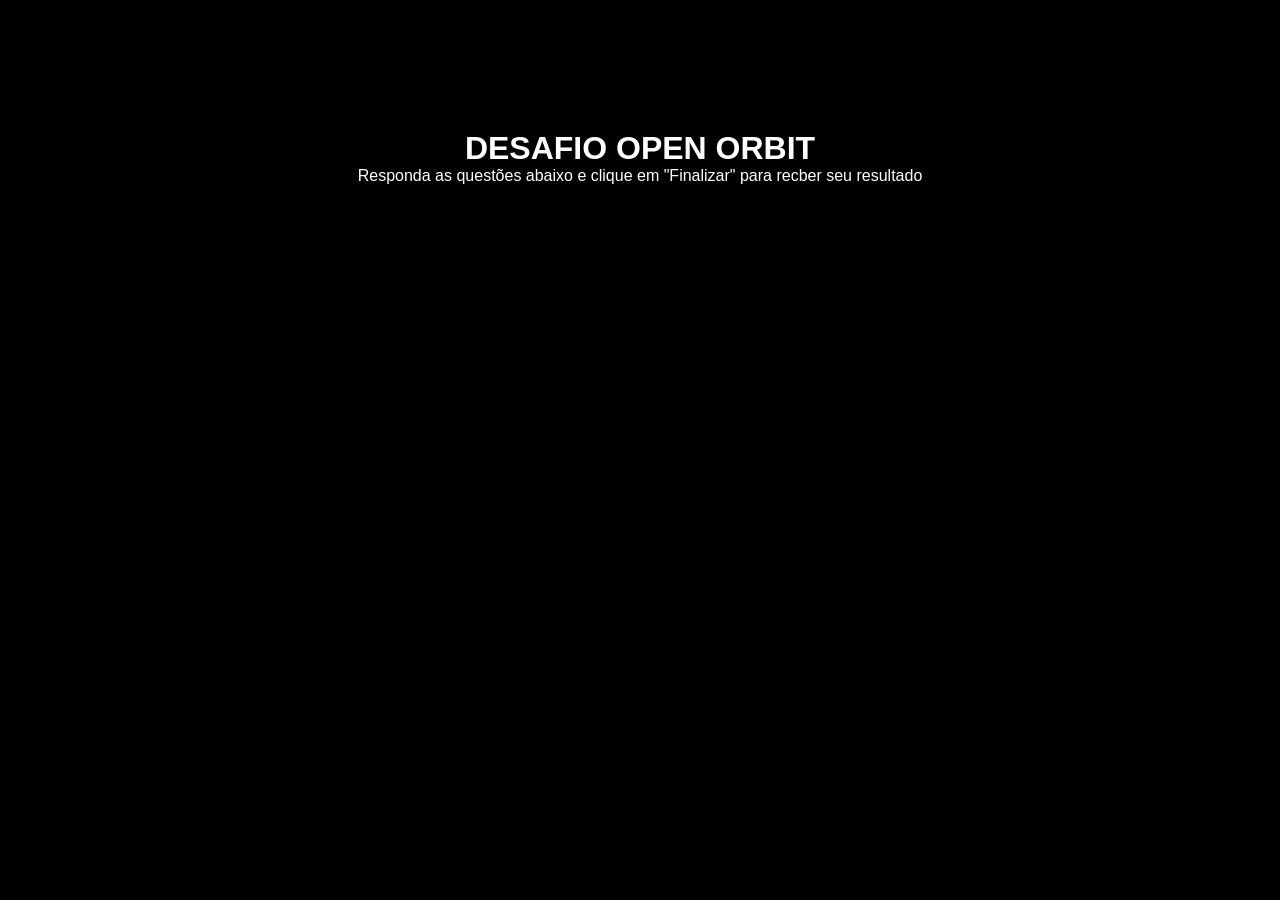
==== src/quiz/index.html @ 22c2d284 "feat: criando code base do HTML e CSS da page quiz" ====
<!DOCTYPE html>
<html lang="pt-BR">
<head>
    <meta charset="UTF-8">
    <meta name="viewport" content="width=device-width, initial-scale=1.0">
    <title>QUIZ</title>
    <link rel="stylesheet" href="style.css">
</head>
<body>
    <div class="quiz-container">
        <h1>DESAFIO OPEN ORBIT</h1>
        <p>Responda as questões abaixo e clique em "Finalizar" para recber seu resultado</p>
    </div>
    <script src="script.js"></script>
</body>
</html>
---- src/quiz/style.css ----
:root {
    --cor-primaria: rgb(34, 187, 234);
    --cor-texto: white;
}

* {
    margin: 0;
    padding: 0px;
    box-sizing: border-box; 
}

body {
    background-color: black;
    font-family: 'Inter', sans-serif;
    padding-top: 130px; 
    text-align: center;
    color: var(--cor-texto);
    margin: 0;
    box-sizing: border-box; 
}

/* seção do quiz */
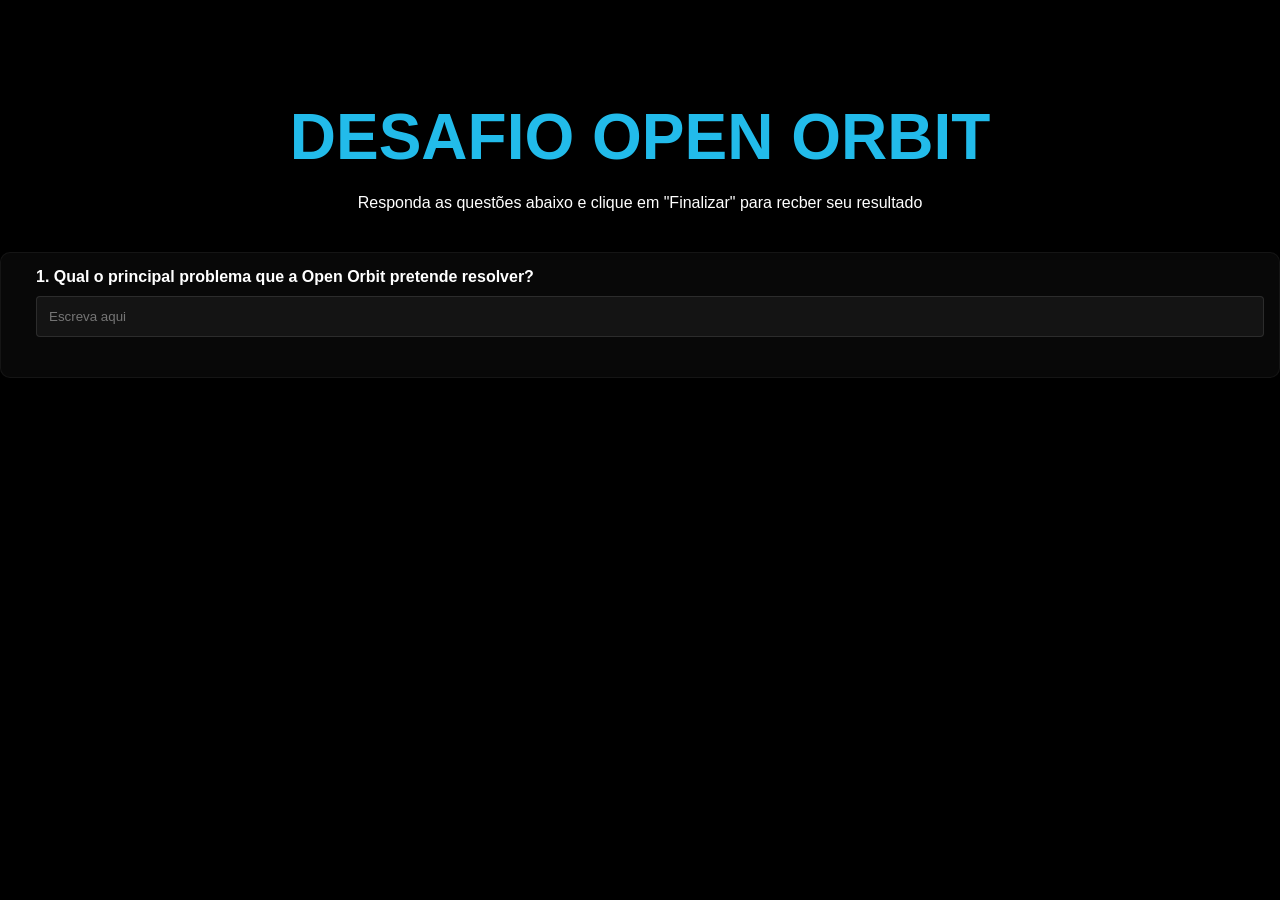
==== commit 979ac0e8: "feat: criando a estrura do html e css que irá ficar o quiz" ====
--- a/src/quiz/index.html
+++ b/src/quiz/index.html
@@ -10,6 +10,13 @@
     <div class="quiz-container">
         <h1>DESAFIO OPEN ORBIT</h1>
         <p>Responda as questões abaixo e clique em "Finalizar" para recber seu resultado</p>
+
+        <form id="quiz-formes" class="quiz-formes">
+            <div class="quiz-pergunta">
+                <label>1. Qual o principal problema que a Open Orbit pretende resolver?</label>
+                <input type="text" class="resposta" placeholder="Escreva aqui">
+            </div>
+        </form>
     </div>
     <script src="script.js"></script>
 </body>
--- a/src/quiz/style.css
+++ b/src/quiz/style.css
@@ -12,11 +12,63 @@
 body {
     background-color: black;
     font-family: 'Inter', sans-serif;
-    padding-top: 130px; 
+    padding-top: 100px; 
     text-align: center;
     color: var(--cor-texto);
-    margin: 0;
-    box-sizing: border-box; 
+    margin: 0; 
 }
 
-/* seção do quiz */+/* seção do quiz */
+
+.quiz-container h1 {
+    font-size: 4rem;
+    padding-bottom: 20px;
+    color: var(--cor-primaria);
+}
+
+.quiz-container p {
+    font-size: 1rem;
+    padding-bottom: 40px;
+}
+
+.quiz-formes {
+    background: rgba(255, 255, 255, 0.03); 
+    border: 1px solid rgba(109, 109, 109, 0.134);
+    padding: 15px;
+    margin-bottom: 20px;
+    border-radius: 10px; 
+    display: flex;
+    flex-direction: column;
+    gap: 10px;
+    transition: transform 0.3s ease, border-color 0.3s ease;
+}
+
+.quiz-pergunta {
+    padding-bottom: 25px;
+    padding-left: 20px;
+    text-align: left;
+    display: flex;
+    flex-direction: column;
+    gap: 10px;
+}
+
+.quiz-pergunta label {
+    font-size: 1rem;
+    color: var(--cor-texto);
+    font-weight: 700;
+}
+
+.resposta {
+    background: rgba(255, 255, 255, 0.05);
+    border: 1px solid rgba(255, 255, 255, 0.1);
+    padding: 12px;
+    border-radius: 4px;
+    color: white;
+    outline: none;
+    transition: 0.3s;
+}
+
+.resposta:focus {
+    border-color: var(--cor-primaria);
+    background: rgba(10, 54, 68, 0.05);
+}
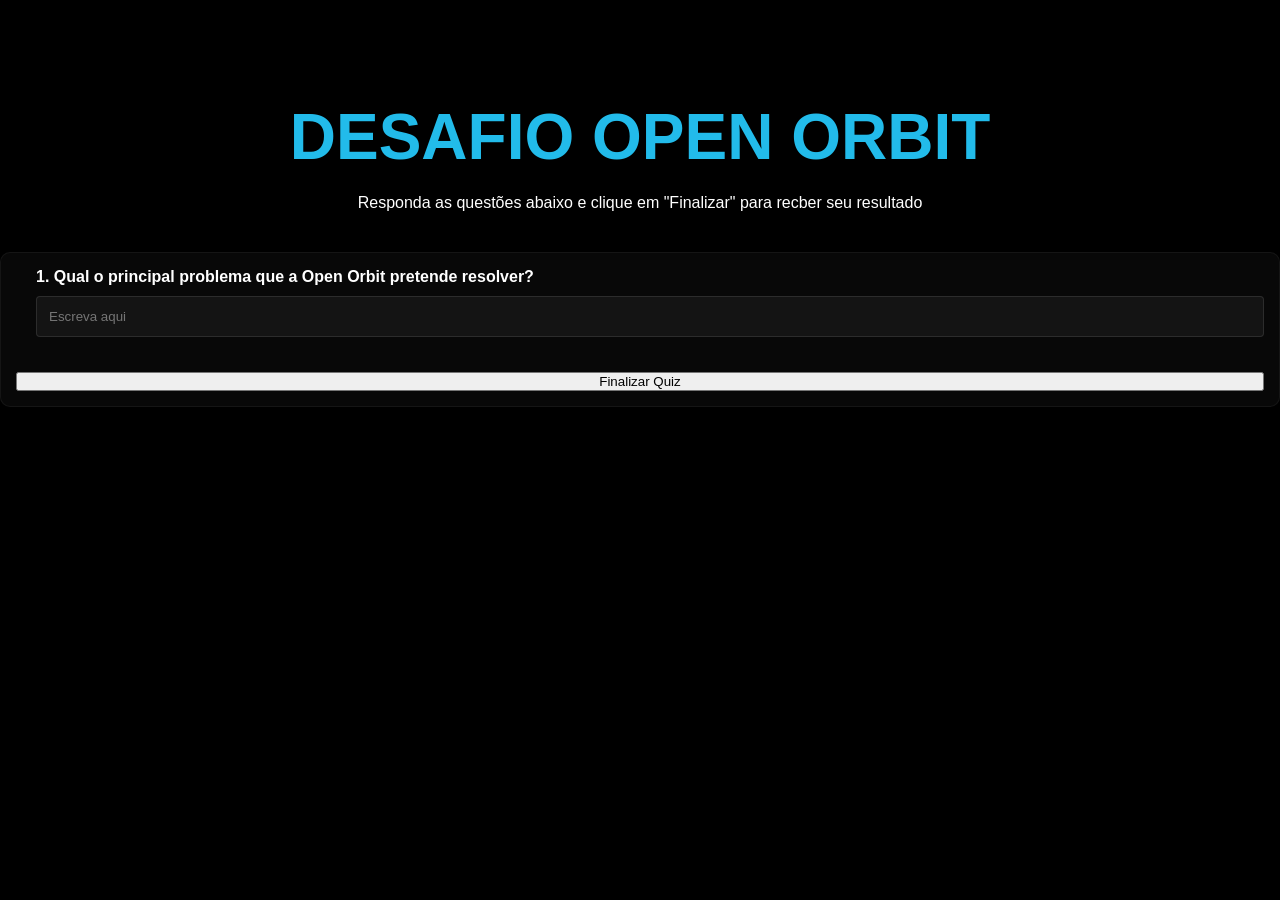
==== commit 525c93fd: "feat: add botão do form" ====
--- a/src/quiz/index.html
+++ b/src/quiz/index.html
@@ -16,6 +16,7 @@
                 <label>1. Qual o principal problema que a Open Orbit pretende resolver?</label>
                 <input type="text" class="resposta" placeholder="Escreva aqui">
             </div>
+            <button type="submit">Finalizar Quiz</button>
         </form>
     </div>
     <script src="script.js"></script>
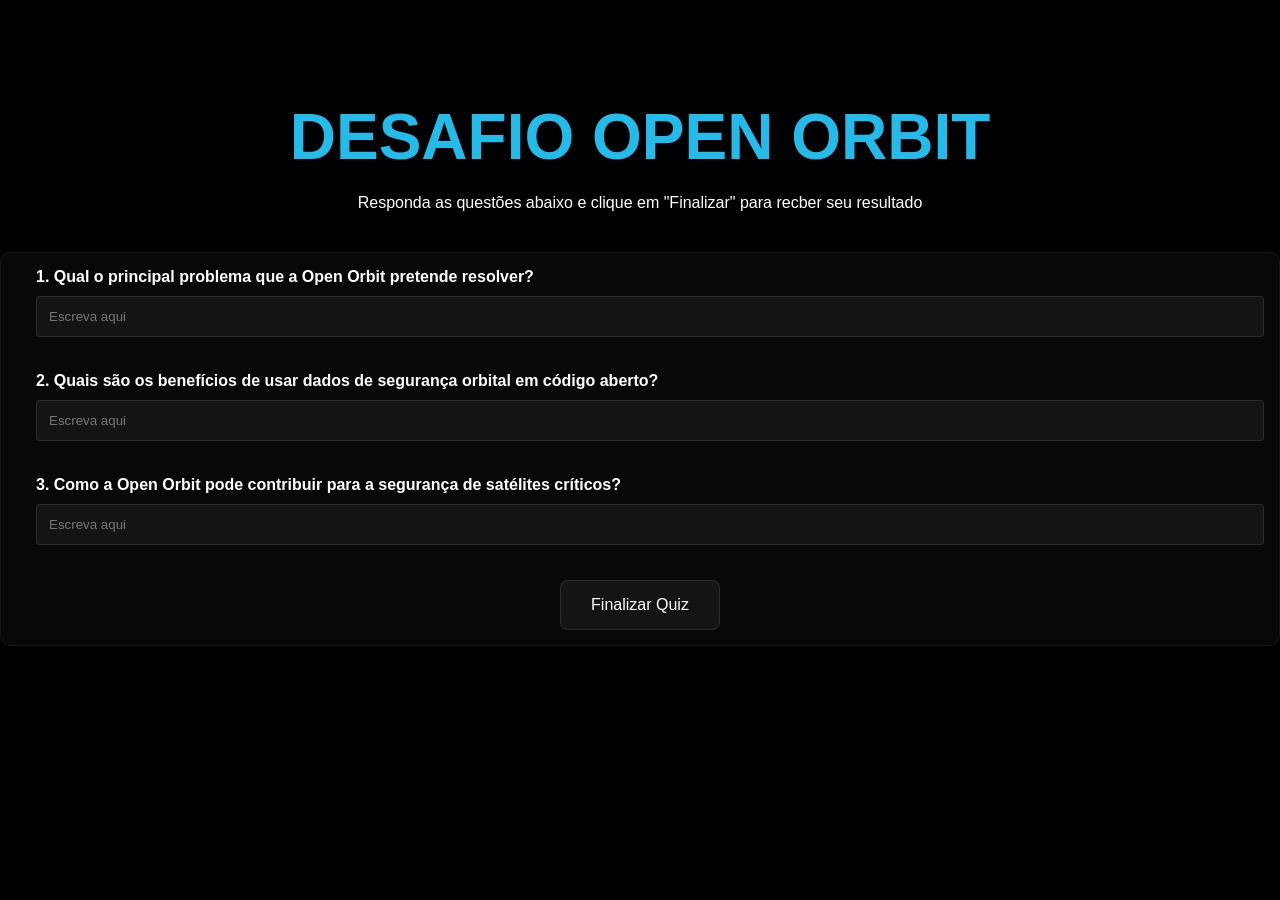
==== commit 885f6d88: "feat: add css para o botao" ====
--- a/src/quiz/index.html
+++ b/src/quiz/index.html
@@ -16,7 +16,15 @@
                 <label>1. Qual o principal problema que a Open Orbit pretende resolver?</label>
                 <input type="text" class="resposta" placeholder="Escreva aqui">
             </div>
-            <button type="submit">Finalizar Quiz</button>
+            <div class="quiz-pergunta">
+                <label>2. Quais são os benefícios de usar dados de segurança orbital em código aberto?</label>
+                <input type="text" class="resposta" placeholder="Escreva aqui">
+            </div>
+            <div class="quiz-pergunta">
+                <label>3. Como a Open Orbit pode contribuir para a segurança de satélites críticos?</label>
+                <input type="text" class="resposta" placeholder="Escreva aqui">
+            </div>
+            <button type="submit" class="botao-quiz">Finalizar Quiz</button>
         </form>
     </div>
     <script src="script.js"></script>
--- a/src/quiz/style.css
+++ b/src/quiz/style.css
@@ -72,3 +72,26 @@
     border-color: var(--cor-primaria);
     background: rgba(10, 54, 68, 0.05);
 }
+
+.botao-quiz {
+    background: rgba(255, 255, 255, 0.05);
+    border: 1px solid rgba(255, 255, 255, 0.1);
+    padding: 15px 30px;
+    align-self: center;
+    display: flex;
+    color: var(--cor-texto);
+    border-radius: 8px;
+    cursor: pointer;
+    font-size: 1rem;
+    transition: 0.3s;
+}
+
+.botao-quiz:hover {
+    background: rgba(255, 255, 255, 0.08);
+    border-color: var(--cor-primaria);
+    translate: -2px -2px;
+}
+
+.botao-quiz:active {
+    translate: 2px 2px;
+}
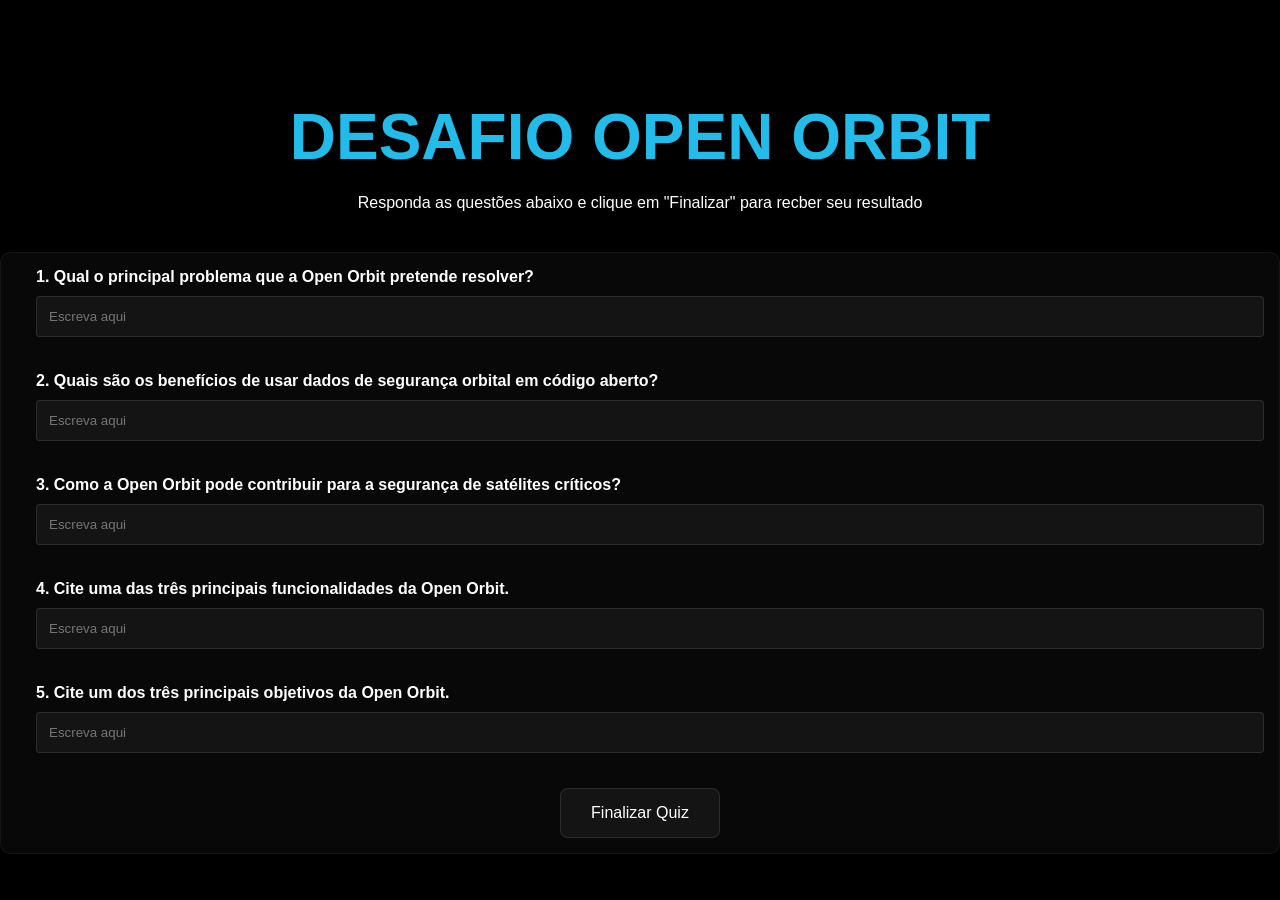
==== commit c2ce8ede: "Merge pull request #2 from EnricoBertolacini/master Pr EnricoBertolacini" ====
--- a/src/quiz/index.html
+++ b/src/quiz/index.html
@@ -24,6 +24,14 @@
                 <label>3. Como a Open Orbit pode contribuir para a segurança de satélites críticos?</label>
                 <input type="text" class="resposta" placeholder="Escreva aqui">
             </div>
+            <div class="quiz-pergunta">
+                <label>4. Cite uma das três principais funcionalidades da Open Orbit.</label>
+                <input type="text" class="resposta" placeholder="Escreva aqui">
+            </div>
+            <div class="quiz-pergunta">
+                <label>5. Cite um dos três principais objetivos da Open Orbit.</label>
+                <input type="text" class="resposta" placeholder="Escreva aqui">
+            </div>
             <button type="submit" class="botao-quiz">Finalizar Quiz</button>
         </form>
     </div>
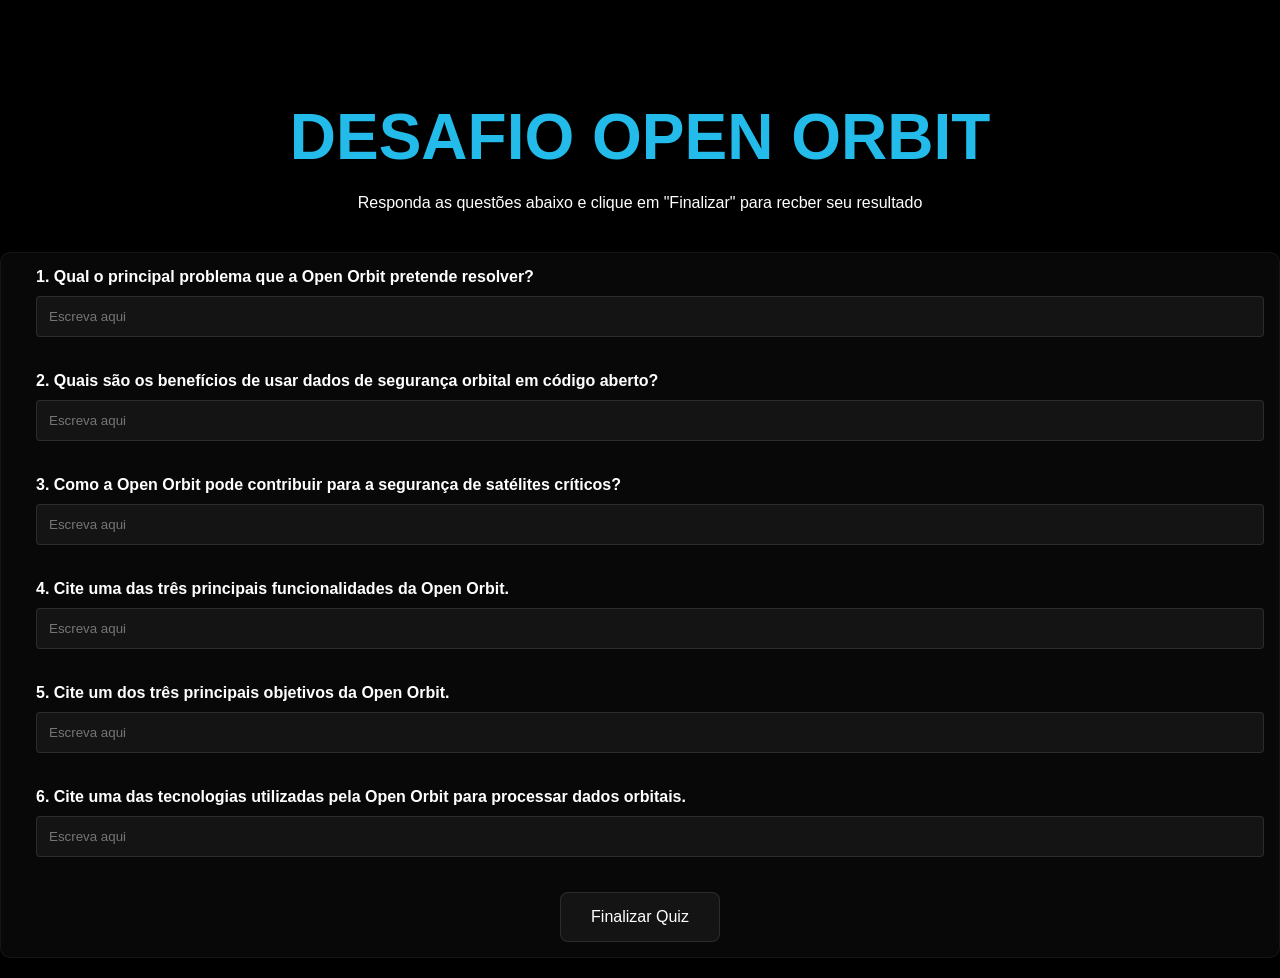
==== commit 26b8100d: "feat: adciona pergunta 6" ====
--- a/src/quiz/index.html
+++ b/src/quiz/index.html
@@ -32,6 +32,10 @@
                 <label>5. Cite um dos três principais objetivos da Open Orbit.</label>
                 <input type="text" class="resposta" placeholder="Escreva aqui">
             </div>
+            <div class="quiz-pergunta">
+                <label>6. Cite uma das tecnologias utilizadas pela Open Orbit para processar dados orbitais.</label>
+                <input type="text" class="resposta" placeholder="Escreva aqui">
+            </div>            
             <button type="submit" class="botao-quiz">Finalizar Quiz</button>
         </form>
     </div>
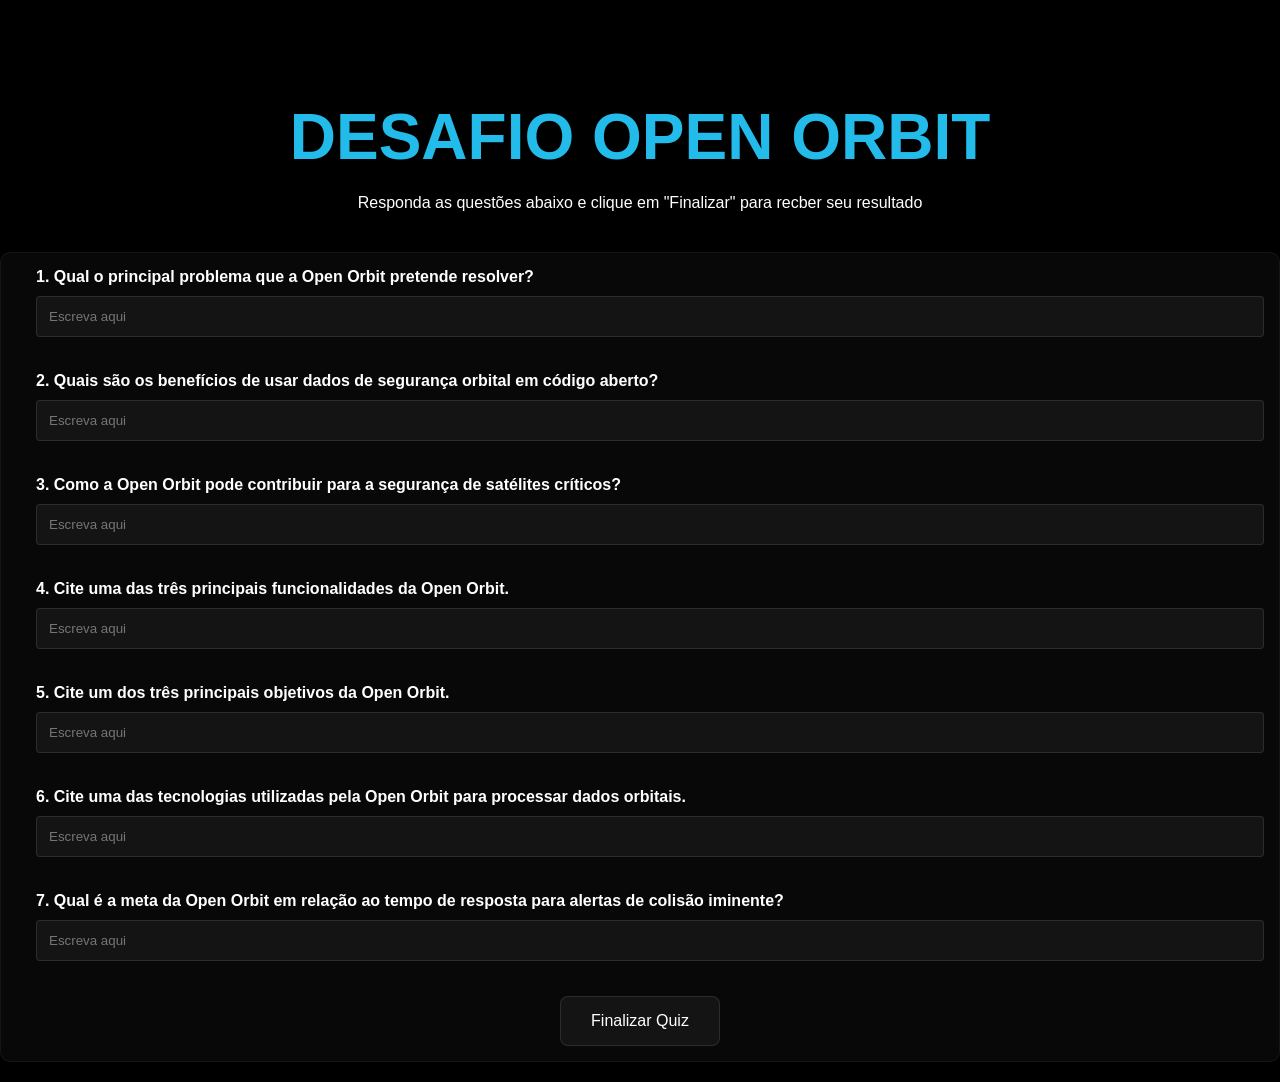
==== commit 67a8cda9: "feat: adciona pergunta 7" ====
--- a/src/quiz/index.html
+++ b/src/quiz/index.html
@@ -35,7 +35,11 @@
             <div class="quiz-pergunta">
                 <label>6. Cite uma das tecnologias utilizadas pela Open Orbit para processar dados orbitais.</label>
                 <input type="text" class="resposta" placeholder="Escreva aqui">
-            </div>            
+            </div>
+            <div class="quiz-pergunta">
+                <label>7. Qual é a meta da Open Orbit em relação ao tempo de resposta para alertas de colisão iminente?</label>
+                <input type="text" class="resposta" placeholder="Escreva aqui">
+            </div>              
             <button type="submit" class="botao-quiz">Finalizar Quiz</button>
         </form>
     </div>
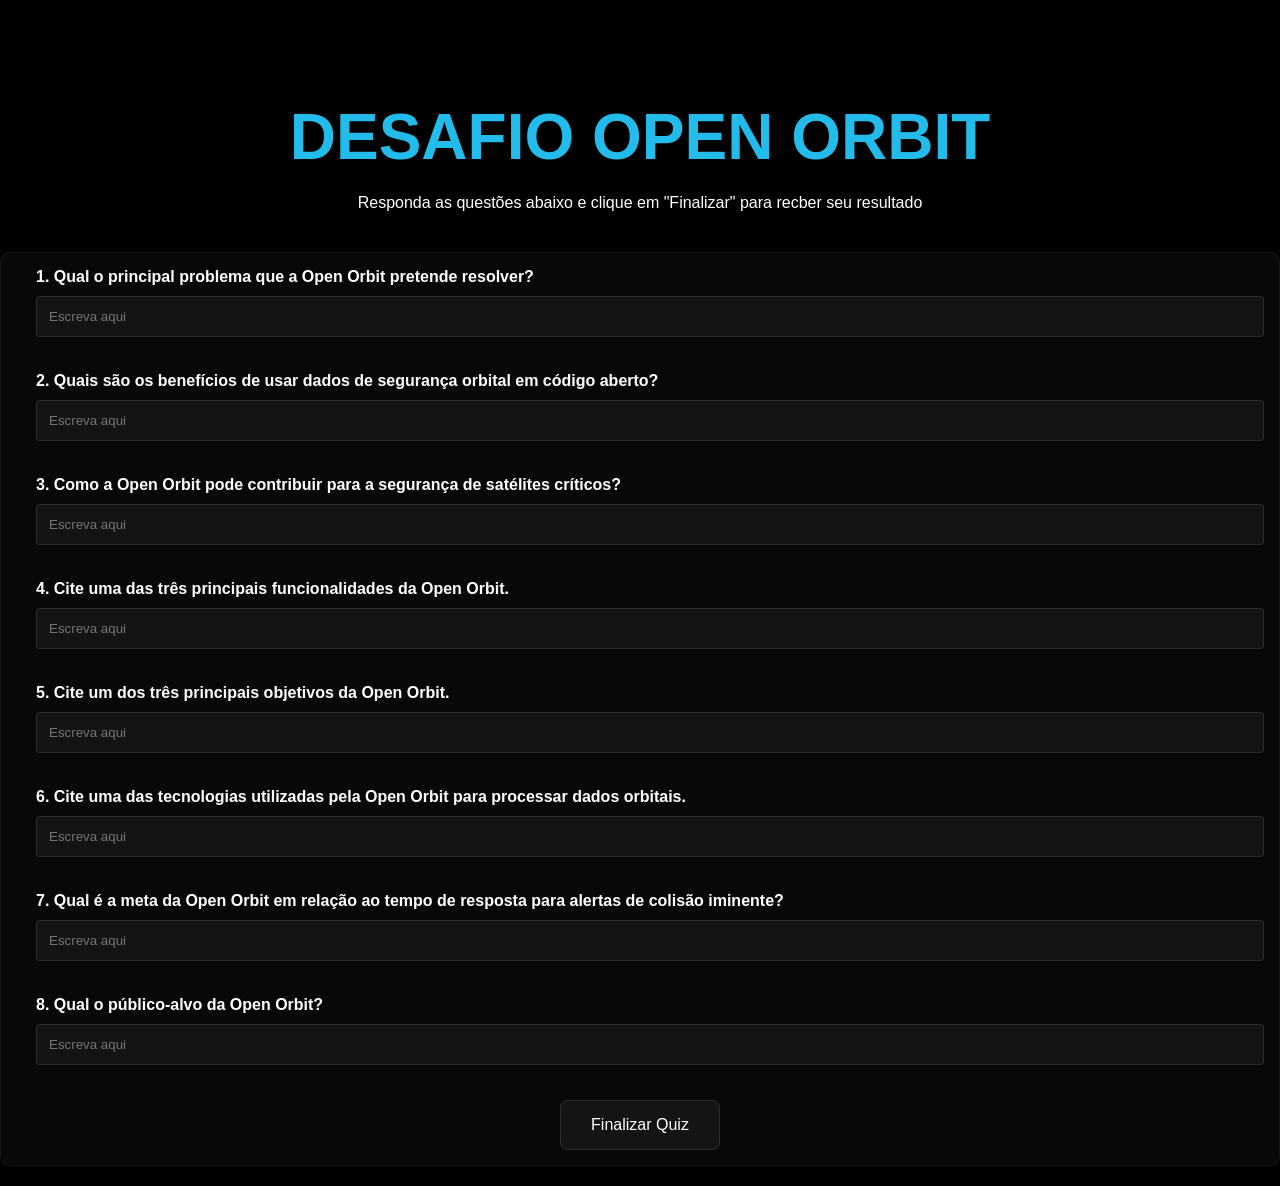
==== commit 143924eb: "feat: add pergunta 8" ====
--- a/src/quiz/index.html
+++ b/src/quiz/index.html
@@ -39,7 +39,11 @@
             <div class="quiz-pergunta">
                 <label>7. Qual é a meta da Open Orbit em relação ao tempo de resposta para alertas de colisão iminente?</label>
                 <input type="text" class="resposta" placeholder="Escreva aqui">
-            </div>              
+            </div>          
+            <div class="quiz-pergunta">
+                <label>8. Qual o público-alvo da Open Orbit?</label>
+                <input type="text" class="resposta" placeholder="Escreva aqui">
+            </div>       
             <button type="submit" class="botao-quiz">Finalizar Quiz</button>
         </form>
     </div>
